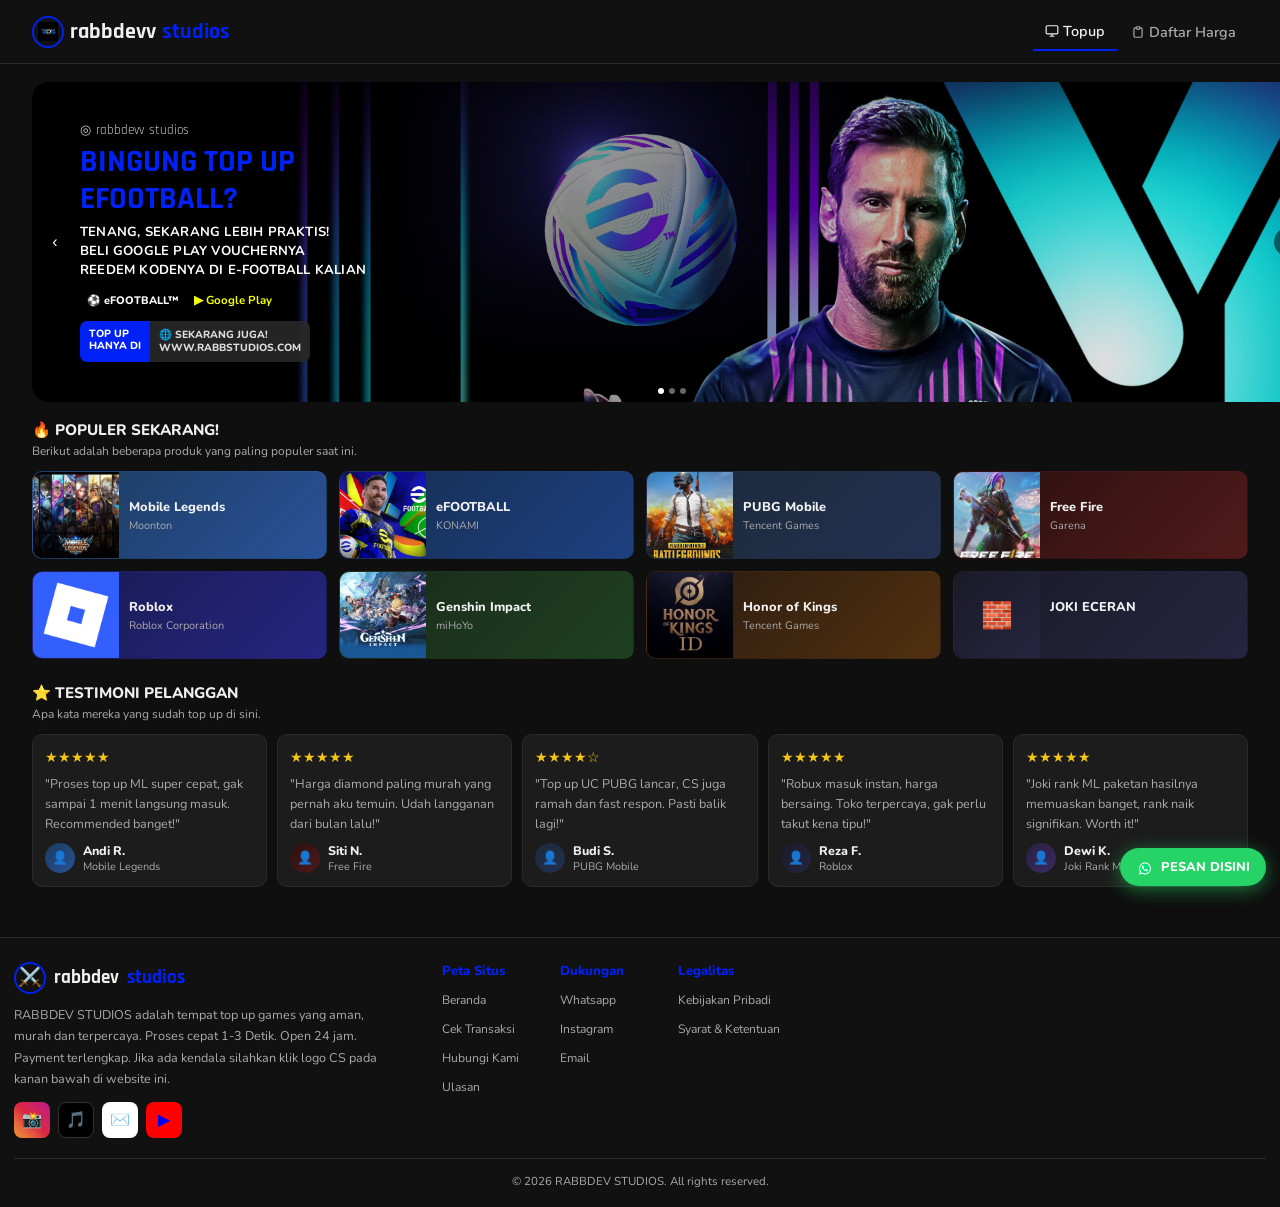
==== index.html @ ddd5c57e "Add files via upload" ====
<!DOCTYPE html>
<html lang="id">
<head>
  <meta charset="UTF-8" />
  <meta name="viewport" content="width=device-width, initial-scale=1.0, maximum-scale=1.0" />
  <title>RabbStudios - Top Up Games</title>
  <link href="https://fonts.googleapis.com/css2?family=Rajdhani:wght@500;600;700&family=Nunito:wght@400;600;700;800&display=swap" rel="stylesheet" />
  <link rel="stylesheet" href="css/style.css">
</head>
<body>

<!-- NAVBAR -->
<header>
  <a class="logo" href="#">
    <div class="logo-icon">
      <img src="assets/img/logo.png" alt="logo">
    </div>
    rabbdevv<span>studios</span>
  </a>
  <nav>
    <ul class="nav-links">
      <li><a href="#" class="active">
        <svg width="14" height="14" fill="none" stroke="currentColor" stroke-width="2" viewBox="0 0 24 24"><rect x="2" y="3" width="20" height="14" rx="2"/><path d="M8 21h8M12 17v4"/></svg>
        Topup
      </a></li>
      <li><a href="harga.html">
        <svg width="14" height="14" fill="none" stroke="currentColor" stroke-width="2" viewBox="0 0 24 24"><path d="M9 5H7a2 2 0 0 0-2 2v12a2 2 0 0 0 2 2h10a2 2 0 0 0 2-2V7a2 2 0 0 0-2-2h-2"/><rect x="9" y="3" width="6" height="4" rx="1"/></svg>
        Daftar Harga
      </a></li>
    </ul>
  </nav>
</header>

<!-- HERO SLIDER -->
<div class="hero">
  <div class="slides-wrapper">
    <div class="slides" id="slides">

      <!-- Slide 1: eFOOTBALL -->
      <div class="slide">
        <div class="slide-bg" style="background-image: url('assets/img/BG2.JPG');"></div>
        <div class="slide-content">
          <div class="slide-brand">
            <span>◎</span> rabbdevv<span>studios</span>
          </div>
          <div class="slide-title">BINGUNG TOP UP<br>eFOOTBALL?</div>
          <div class="slide-sub">Tenang, sekarang lebih praktis!<br>BELI GOOGLE PLAY VOUCHERNYA<br>REEDEM KODENYA DI E-FOOTBALL KALIAN</div>
          <div class="slide-logos">
            <div style="background:#000;padding:3px 7px;border-radius:4px;color:#fff;font-weight:800;font-size:.68rem;">⚽ eFOOTBALL™</div>
            <div style="display:flex;align-items:center;gap:4px;color:#f2ff00;font-weight:700;font-size:.72rem;">▶ Google Play</div>
          </div>
          <div class="slide-cta">
            <div class="cta-left">TOP UP<br>HANYA DI</div>
            <div class="cta-right">🌐 SEKARANG JUGA!<br>WWW.RABBSTUDIOS.COM</div>
          </div>
        </div>
      </div>

      <!-- Slide 2: Mobile Legends -->
      <div class="slide">
        <div class="slide-bg" style="background-image: url('assets/img/BG6.jpg');"></div>
        <div class="slide-content">
          <div class="slide-brand" style="color:#7ec8e3;">◎ Rabbdevv<span>studios</span></div>
          <div class="slide-title" style="color:#7ec8e3;">TOP UP MOBILE LEGENDS<br>LEBIH MURAH DI SINI!</div>
          <div class="slide-sub">DIAMOND MURAH, PROSES CEPAT<br>OPEN 24 JAM TANPA HENTI</div>
          <div class="slide-cta">
            <div class="cta-left" style="background:#7ec8e3;color:#111;">TOP UP<br>HANYA DI</div>
            <div class="cta-right">🌐 SEKARANG JUGA!<br>WWW.RABBSTUDIOS.COM</div>
          </div>
        </div>
      </div>

      <!-- Slide 3: Robux -->
      <div class="slide">
        <div class="slide-bg" style="background-image: url('assets/img/BG4.JPG');"></div>
        <div class="slide-content">
          <div class="slide-brand" style="color:#03ff57;">◎ Rabbdevv<span>studios</span></div>
          <div class="slide-title" style="color:#ff8c00;">Robux<br>HARGA TERJANGKAU!</div>
          <div class="slide-sub">TERSEDIA BERBAGAI NOMINAL<br>COCOK UNTUK AVATAR DESAIN SESUKA MU</div>
          <div class="slide-cta">
            <div class="cta-left" style="background:#ff8c00;">TOP UP<br>HANYA DI</div>
            <div class="cta-right">🌐 SEKARANG JUGA!<br>WWW.RABBSTUDIOS.COM</div>
          </div>
        </div>
      </div>

    </div>
  </div>

  <button class="arrow-btn arrow-left" onclick="slide(-1)">&#8249;</button>
  <button class="arrow-btn arrow-right" onclick="slide(1)">&#8250;</button>
  <div class="dots" id="dots">
    <div class="dot active" onclick="goSlide(0)"></div>
    <div class="dot" onclick="goSlide(1)"></div>
    <div class="dot" onclick="goSlide(2)"></div>
  </div>
</div>

<!-- MAIN -->
<main>

  <!-- POPULAR -->
  <div class="section-title">🔥 POPULER SEKARANG!</div>
  <div class="section-sub">Berikut adalah beberapa produk yang paling populer saat ini.</div>
  <div class="popular-grid">

    <div class="pop-card card-blue">
      <div class="pop-thumb-placeholder">
        <img src="assets/img/ml.jpg" alt="Mobile Legends">
      </div>
      <div class="pop-info">
        <div class="pop-name">Mobile Legends</div>
        <div class="pop-dev">Moonton</div>
      </div>
    </div>

    <div class="pop-card card-blue2">
      <div class="pop-thumb-placeholder">
        <img src="assets/img/EF.jpg" alt="eFOOTBALL">
      </div>
      <div class="pop-info">
        <div class="pop-name">eFOOTBALL</div>
        <div class="pop-dev">KONAMI</div>
      </div>
    </div>

    <div class="pop-card" style="background:linear-gradient(135deg,#1a2a3a,#243050);">
      <div class="pop-thumb-placeholder">
        <img src="assets/img/PUBG.JPG" alt="PUBG Mobile">
      </div>
      <div class="pop-info">
        <div class="pop-name">PUBG Mobile</div>
        <div class="pop-dev">Tencent Games</div>
      </div>
    </div>

    <div class="pop-card" style="background:linear-gradient(135deg,#2a1010,#501a1a);">
      <div class="pop-thumb-placeholder">
        <img src="assets/img/FF.jpg" alt="Free Fire">
      </div>
      <div class="pop-info">
        <div class="pop-name">Free Fire</div>
        <div class="pop-dev">Garena</div>
      </div>
    </div>

    <div class="pop-card" style="background:linear-gradient(135deg,#1a1a50,#252580);">
      <div class="pop-thumb-placeholder">
        <img src="assets/img/ROBLOX.JPG" alt="Roblox">
      </div>
      <div class="pop-info">
        <div class="pop-name">Roblox</div>
        <div class="pop-dev">Roblox Corporation</div>
      </div>
    </div>

    <div class="pop-card" style="background:linear-gradient(135deg,#1a2a1a,#1e4020);">
      <div class="pop-thumb-placeholder">
        <img src="assets/img/GENSIN.JPG" alt="Genshin Impact">
      </div>
      <div class="pop-info">
        <div class="pop-name">Genshin Impact</div>
        <div class="pop-dev">miHoYo</div>
      </div>
    </div>

    <div class="pop-card" style="background:linear-gradient(135deg,#2a1a10,#503010);">
      <div class="pop-thumb-placeholder">
        <img src="assets/img/honorofking.jpg" alt="Honor of Kings">
      </div>
      <div class="pop-info">
        <div class="pop-name">Honor of Kings</div>
        <div class="pop-dev">Tencent Games</div>
      </div>
    </div>

    <div class="pop-card" style="background:linear-gradient(135deg,#1a1a28,#252540);">
      <div class="pop-thumb-placeholder" style="background:linear-gradient(135deg,#1a1a28,#252540);font-size:1.6rem;">🧱</div>
      <div class="pop-info">
        <div class="pop-name">JOKI ECERAN</div>
        <div class="pop-dev">&nbsp;</div>
      </div>
    </div>

  </div>

  <!-- TESTIMONI -->
  <div class="section-title" style="margin-top: 24px;">⭐ TESTIMONI PELANGGAN</div>
  <div class="section-sub">Apa kata mereka yang sudah top up di sini.</div>

  <div class="testimoni-grid">

    <div class="testi-card">
      <div class="testi-stars">★★★★★</div>
      <div class="testi-text">"Proses top up ML super cepat, gak sampai 1 menit langsung masuk. Recommended banget!"</div>
      <div class="testi-user">
        <div class="testi-avatar" style="background:linear-gradient(135deg,#1a3a5c,#2a5298);">👤</div>
        <div>
          <div class="testi-name">Andi R.</div>
          <div class="testi-game">Mobile Legends</div>
        </div>
      </div>
    </div>

    <div class="testi-card">
      <div class="testi-stars">★★★★★</div>
      <div class="testi-text">"Harga diamond paling murah yang pernah aku temuin. Udah langganan dari bulan lalu!"</div>
      <div class="testi-user">
        <div class="testi-avatar" style="background:linear-gradient(135deg,#2a1010,#501a1a);">👤</div>
        <div>
          <div class="testi-name">Siti N.</div>
          <div class="testi-game">Free Fire</div>
        </div>
      </div>
    </div>

    <div class="testi-card">
      <div class="testi-stars">★★★★☆</div>
      <div class="testi-text">"Top up UC PUBG lancar, CS juga ramah dan fast respon. Pasti balik lagi!"</div>
      <div class="testi-user">
        <div class="testi-avatar" style="background:linear-gradient(135deg,#1a2a3a,#243050);">👤</div>
        <div>
          <div class="testi-name">Budi S.</div>
          <div class="testi-game">PUBG Mobile</div>
        </div>
      </div>
    </div>

    <div class="testi-card">
      <div class="testi-stars">★★★★★</div>
      <div class="testi-text">"Robux masuk instan, harga bersaing. Toko terpercaya, gak perlu takut kena tipu!"</div>
      <div class="testi-user">
        <div class="testi-avatar" style="background:linear-gradient(135deg,#1a1a28,#252540);">👤</div>
        <div>
          <div class="testi-name">Reza F.</div>
          <div class="testi-game">Roblox</div>
        </div>
      </div>
    </div>

    <div class="testi-card">
      <div class="testi-stars">★★★★★</div>
      <div class="testi-text">"Joki rank ML paketan hasilnya memuaskan banget, rank naik signifikan. Worth it!"</div>
      <div class="testi-user">
        <div class="testi-avatar" style="background:linear-gradient(135deg,#2a2040,#3a2a60);">👤</div>
        <div>
          <div class="testi-name">Dewi K.</div>
          <div class="testi-game">Joki Rank ML</div>
        </div>
      </div>
    </div>

  </div>

</main>

<!-- FOOTER -->
<footer>
  <div class="footer-top">
    <div class="footer-brand">
      <div class="footer-logo">
        <div class="logo-icon" style="border-color:var(--accent-gold);color:var(--accent-gold);">⚔️</div>
        rabbdev<span>studios</span>
      </div>
      <p class="footer-desc">
        RABBDEV STUDIOS adalah tempat top up games yang aman, murah dan terpercaya. Proses cepat 1-3 Detik. Open 24 jam. Payment terlengkap. Jika ada kendala silahkan klik logo CS pada kanan bawah di website ini.
      </p>
      <div class="social-icons">
        <a class="social-icon si-ig" href="#" title="Instagram">📸</a>
        <a class="social-icon si-tt" href="#" title="TikTok">🎵</a>
        <a class="social-icon si-gm" href="#" title="Email" style="color:#c00;">✉️</a>
        <a class="social-icon si-yt" href="#" title="YouTube">▶</a>
      </div>
    </div>

    <div class="footer-cols">
      <div class="footer-col">
        <h4>Peta Situs</h4>
        <ul>
          <li><a href="#">Beranda</a></li>
          <li><a href="#">Cek Transaksi</a></li>
          <li><a href="#">Hubungi Kami</a></li>
          <li><a href="#">Ulasan</a></li>
        </ul>
      </div>
      <div class="footer-col">
        <h4>Dukungan</h4>
        <ul>
          <li><a href="#">Whatsapp</a></li>
          <li><a href="#">Instagram</a></li>
          <li><a href="#">Email</a></li>
        </ul>
      </div>
      <div class="footer-col">
        <h4>Legalitas</h4>
        <ul>
          <li><a href="#">Kebijakan Pribadi</a></li>
          <li><a href="#">Syarat &amp; Ketentuan</a></li>
        </ul>
      </div>
    </div>
  </div>
  <div class="footer-bottom">© 2026 RABBDEV STUDIOS. All rights reserved.</div>
</footer>

<!-- CS BUTTON -->
<a href="https://wa.me/081564795908" target="_blank" class="cs-btn">
  <img src="assets/img/wa1.svg" alt="WhatsApp" class="cs-icon"
       onerror="this.style.display='none'">
  PESAN DISINI
</a>

<script>
  let cur = 0;
  const total = 3;

  function updateSlider() {
    const slidesEl = document.getElementById('slides');
    slidesEl.style.transform = `translateX(-${cur * 100}%)`;
    document.querySelectorAll('.dot').forEach((d, i) => d.classList.toggle('active', i === cur));
  }

  function slide(dir) {
    cur = (cur + dir + total) % total;
    updateSlider();
  }

  function goSlide(i) {
    cur = i;
    updateSlider();
  }

  // Auto-play
  let autoPlay = setInterval(() => slide(1), 4000);

  // Pause autoplay on touch/interact
  document.querySelector('.hero').addEventListener('touchstart', () => {
    clearInterval(autoPlay);
    autoPlay = setInterval(() => slide(1), 5000);
  }, { passive: true });

  // Touch/swipe support for slider
  let touchStartX = 0;
  const slidesWrapper = document.querySelector('.slides-wrapper');

  slidesWrapper.addEventListener('touchstart', (e) => {
    touchStartX = e.touches[0].clientX;
  }, { passive: true });

  slidesWrapper.addEventListener('touchend', (e) => {
    const diff = touchStartX - e.changedTouches[0].clientX;
    if (Math.abs(diff) > 40) {
      slide(diff > 0 ? 1 : -1);
    }
  });
</script>

</body>
</html>
---- css/style.css ----
*, *::before, *::after { box-sizing: border-box; margin: 0; padding: 0; }

:root {
  --bg-dark: #0f0f0f;
  --bg-card: #1c1c1c;
  --bg-card2: #242424;
  --accent-gold: #0021f5;
  --accent-gold-light: #0004ff;
  --accent-red: #e03030;
  --text-main: #f0f0f0;
  --text-muted: #aaa;
  --border: #2a2a2a;
  --nav-h: 52px;
}

html, body {
  width: 100%;
  max-width: 100vw;
  overflow-x: hidden;
}

body {
  font-family: 'Nunito', sans-serif;
  background: var(--bg-dark);
  color: var(--text-main);
  min-height: 100vh;
}

/* ── NAVBAR ── */
header {
  position: sticky; top: 0; z-index: 100;
  background: #111;
  border-bottom: 1px solid var(--border);
  height: var(--nav-h);
  display: flex; align-items: center;
  padding: 0 12px; gap: 8px;
  width: 100%;
}

.logo {
  display: flex; align-items: center; gap: 6px;
  font-family: 'Rajdhani', sans-serif;
  font-size: 1rem; font-weight: 700;
  color: var(--text-main); text-decoration: none;
  white-space: nowrap;
  flex-shrink: 0;
}

.logo-icon {
  width: 32px; height: 32px;
  border: 2px solid var(--accent-gold);
  border-radius: 50%;
  display: flex; align-items: center; justify-content: center;
  overflow: hidden;
  flex-shrink: 0;
}

.logo-icon img {
  width: 85%; height: 70%; object-fit: contain;
}

.logo span { color: var(--accent-gold); }

nav { margin-left: auto; flex-shrink: 0; }

.nav-links {
  display: flex; align-items: center; gap: 2px;
  list-style: none;
}

.nav-links a {
  display: flex; align-items: center; gap: 4px;
  padding: 6px 8px; border-radius: 6px;
  text-decoration: none; color: var(--text-muted);
  font-size: .76rem; font-weight: 600;
  transition: color .2s, background .2s;
  white-space: nowrap;
}

.nav-links a:hover { color: var(--text-main); background: #2a2a2a; }
.nav-links a.active {
  color: var(--text-main);
  border-bottom: 2px solid var(--accent-gold);
  border-radius: 0;
}

/* ── HERO SLIDER ── */
.hero {
  position: relative;
  margin: 10px 0;        /* full-width, no side margin on mobile */
  overflow: hidden;
  width: 100%;
}

.slides-wrapper {
  overflow: hidden;
  width: 100%;
  border-radius: 0;
}

.slides {
  display: flex;
  transition: transform .5s ease;
  width: 100%;
}

.slide {
  min-width: 100%;
  width: 100%;
  height: 220px;
  display: flex; align-items: center;
  position: relative; overflow: hidden;
  flex-shrink: 0;
}

/* Background image fills the slide properly */
.slide-bg {
  position: absolute; inset: 0;
  background-size: cover !important;
  background-position: center top !important;
  background-repeat: no-repeat !important;
}

/* Dark overlay so text is always readable */
.slide-bg::after {
  content: '';
  position: absolute; inset: 0;
  background: linear-gradient(90deg, rgba(0,0,0,0.75) 0%, rgba(0,0,0,0.3) 60%, rgba(0,0,0,0) 100%);
}

.slide-content {
  position: relative; z-index: 2;
  padding: 16px;
  width: 68%;
  max-width: 280px;
}

.slide-brand {
  display: flex; align-items: center; gap: 5px;
  font-family: 'Rajdhani', sans-serif; font-size: .8rem;
  color: #ccc; margin-bottom: 6px;
}

.slide-title {
  font-family: 'Rajdhani', sans-serif;
  font-size: 1.2rem; font-weight: 700; line-height: 1.15;
  color: var(--accent-gold); text-transform: uppercase;
  text-shadow: 1px 1px 0 rgba(0,0,0,.5);
  margin-bottom: 5px;
}

.slide-sub {
  font-size: .66rem; font-weight: 700;
  color: #ffffff; text-transform: uppercase;
  letter-spacing: .2px; line-height: 1.45;
  margin-bottom: 10px;
}

.slide-logos {
  display: flex; align-items: center; gap: 8px;
  margin-bottom: 10px;
  flex-wrap: wrap;
}

.slide-cta {
  display: inline-flex; align-items: stretch;
  border-radius: 7px; overflow: hidden;
  font-size: .65rem; font-weight: 800; text-transform: uppercase;
}

.cta-left {
  background: var(--accent-gold); color: #fff;
  padding: 7px 9px; line-height: 1.2;
}

.cta-right {
  background: rgba(40,40,40,0.9); color: #ddd;
  padding: 7px 9px;
  display: flex; align-items: center;
  line-height: 1.3;
}

/* Arrow buttons */
.arrow-btn {
  position: absolute; top: 50%; transform: translateY(-50%);
  width: 30px; height: 30px; border-radius: 50%;
  background: rgba(0,0,0,.5); border: none;
  color: #fff; font-size: 1rem; cursor: pointer;
  display: flex; align-items: center; justify-content: center;
  z-index: 10; transition: background .2s;
}
.arrow-btn:hover { background: rgba(0,0,0,.75); }
.arrow-left { left: 8px; }
.arrow-right { right: 8px; }

.dots {
  position: absolute; bottom: 8px; left: 50%;
  transform: translateX(-50%); display: flex; gap: 5px;
  z-index: 10;
}

.dot {
  width: 6px; height: 6px; border-radius: 50%;
  background: rgba(255,255,255,.4); cursor: pointer;
  transition: background .2s;
}
.dot.active { background: #fff; }

/* ── MAIN ── */
main { padding: 0 10px 90px; width: 100%; }

/* ── SECTION TITLES ── */
.section-title {
  display: flex; align-items: center; gap: 7px;
  font-size: .95rem; font-weight: 800;
  margin-bottom: 3px; margin-top: 18px;
}

.section-sub {
  font-size: .75rem; color: var(--text-muted);
  margin-bottom: 12px;
  white-space: nowrap; overflow: hidden; text-overflow: ellipsis;
}

/* ── POPULAR GRID ── */
.popular-grid {
  display: grid;
  grid-template-columns: repeat(2, 1fr);
  gap: 8px;
  width: 100%;
}

.pop-card {
  background: var(--bg-card);
  border-radius: 10px; overflow: hidden;
  display: flex; align-items: center;
  cursor: pointer;
  transition: transform .2s, box-shadow .2s;
  border: 1px solid transparent;
  width: 100%;
}

.pop-card:hover {
  transform: translateY(-2px);
  box-shadow: 0 6px 20px rgba(0,0,0,.4);
  border-color: var(--accent-gold);
}

.pop-thumb-placeholder {
  width: 68px; height: 68px;
  flex-shrink: 0;
  display: flex; align-items: center; justify-content: center;
  font-size: 1.6rem;
  overflow: hidden;
}

.pop-thumb-placeholder img {
  width: 100%; height: 100%; object-fit: cover;
}

.pop-info { padding: 8px 10px; min-width: 0; }
.pop-name {
  font-weight: 800; font-size: .8rem; margin-bottom: 2px;
  white-space: nowrap; overflow: hidden; text-overflow: ellipsis;
}
.pop-dev { font-size: .68rem; color: var(--text-muted); }

.card-blue  { background: linear-gradient(135deg, #1a3a5c, #2a5298); }
.card-blue2 { background: linear-gradient(135deg, #162d50, #1e4080); }

/* ── TESTIMONI ── */
.testimoni-grid {
  display: grid;
  grid-template-columns: 1fr;
  gap: 10px;
  margin-top: 12px;
}

.testi-card {
  background: var(--bg-card);
  border-radius: 10px;
  padding: 12px;
  border: 1px solid var(--border);
  display: flex; flex-direction: column; gap: 7px;
}

.testi-stars { color: #f5c518; font-size: .9rem; }
.testi-text {
  font-size: .79rem; color: var(--text-muted);
  line-height: 1.6;
}

.testi-user {
  display: flex; align-items: center; gap: 8px;
}

.testi-avatar {
  width: 30px; height: 30px; border-radius: 50%;
  display: flex; align-items: center; justify-content: center;
  font-size: .8rem; flex-shrink: 0;
}

.testi-name { font-size: .78rem; font-weight: 800; }
.testi-game { font-size: .68rem; color: var(--text-muted); }

/* ── FOOTER ── */
footer {
  background: #111;
  border-top: 1px solid var(--border);
  padding: 24px 14px 18px;
  width: 100%;
}

.footer-top {
  display: flex;
  flex-direction: column;
  gap: 20px;
  margin-bottom: 20px;
}

.footer-logo {
  display: flex; align-items: center; gap: 8px;
  font-family: 'Rajdhani', sans-serif; font-size: 1.2rem; font-weight: 700;
  color: var(--text-main); margin-bottom: 10px;
}
.footer-logo span { color: var(--accent-gold); }

.footer-desc {
  font-size: .79rem; color: var(--text-muted);
  line-height: 1.7;
}

.social-icons { display: flex; gap: 8px; margin-top: 12px; flex-wrap: wrap; }

.social-icon {
  width: 36px; height: 36px; border-radius: 8px;
  display: flex; align-items: center; justify-content: center;
  font-size: 1rem; cursor: pointer;
  transition: transform .2s; text-decoration: none;
}
.social-icon:hover { transform: scale(1.1); }
.si-ig { background: linear-gradient(45deg, #f09433, #e6683c, #dc2743, #cc2366, #bc1888); }
.si-tt { background: #000; border: 1px solid #333; }
.si-gm { background: #fff; }
.si-yt { background: #ff0000; }

.footer-cols {
  display: grid;
  grid-template-columns: repeat(3, 1fr);
  gap: 16px;
}

.footer-col h4 {
  font-size: .82rem; font-weight: 800;
  color: var(--accent-gold); margin-bottom: 8px;
}

.footer-col ul { list-style: none; display: flex; flex-direction: column; gap: 7px; }

.footer-col ul li a {
  color: var(--text-muted); text-decoration: none;
  font-size: .76rem; transition: color .2s;
}
.footer-col ul li a:hover { color: var(--accent-gold); }

.footer-bottom {
  border-top: 1px solid var(--border);
  padding-top: 14px; text-align: center;
  font-size: .72rem; color: var(--text-muted);
}

/* ── CS / WA BUTTON ── */
.cs-btn {
  position: fixed; bottom: 14px; right: 14px; z-index: 200;
  background: #25D366;
  border: none;
  border-radius: 50px; padding: 10px 16px;
  display: flex; align-items: center; gap: 7px;
  font-family: 'Nunito', sans-serif; font-size: .8rem; font-weight: 800;
  color: #fff; cursor: pointer;
  box-shadow: 0 4px 18px rgba(37, 211, 102, 0.5);
  transition: background .2s, transform .2s;
  text-decoration: none;
}

.cs-btn:hover { background: #1ebe5d; transform: translateY(-2px); }
.cs-icon { width: 18px; height: 18px; object-fit: contain; }

/* ══════════════════════════════════════════
   TABLET (≥ 600px)
══════════════════════════════════════════ */
@media (min-width: 600px) {
  :root { --nav-h: 58px; }

  header { padding: 0 18px; gap: 14px; }

  .hero { margin: 14px 0; }

  .slide { height: 280px; }
  .slide-content { max-width: 320px; }
  .slide-title { font-size: 1.6rem; }

  .popular-grid { grid-template-columns: repeat(3, 1fr); gap: 10px; }
  .pop-thumb-placeholder { width: 76px; height: 76px; }

  .testimoni-grid { grid-template-columns: repeat(2, 1fr); }

  main { padding: 0 14px 90px; }
}

/* ══════════════════════════════════════════
   DESKTOP (≥ 960px)
══════════════════════════════════════════ */
@media (min-width: 960px) {
  :root { --nav-h: 64px; }

  header { padding: 0 32px; gap: 20px; }
  .logo { font-size: 1.4rem; }
  .nav-links a { font-size: .9rem; padding: 8px 12px; }

  .hero { margin: 18px 32px; border-radius: 16px; }
  .slides-wrapper { border-radius: 16px; }

  .slide { height: 320px; border-radius: 16px; }
  .slide-bg { border-radius: 16px; }
  .slide-content { padding: 0 48px; max-width: 50%; }
  .slide-title { font-size: 2rem; }
  .slide-sub { font-size: .82rem; }

  .popular-grid { grid-template-columns: repeat(4, 1fr); gap: 12px; }
  .pop-thumb-placeholder { width: 86px; height: 86px; }

  .testimoni-grid { grid-template-columns: repeat(5, 1fr); }

  main { padding: 0 32px 50px; }

  .footer-top { flex-direction: row; gap: 48px; }
  .footer-brand { max-width: 380px; }
}
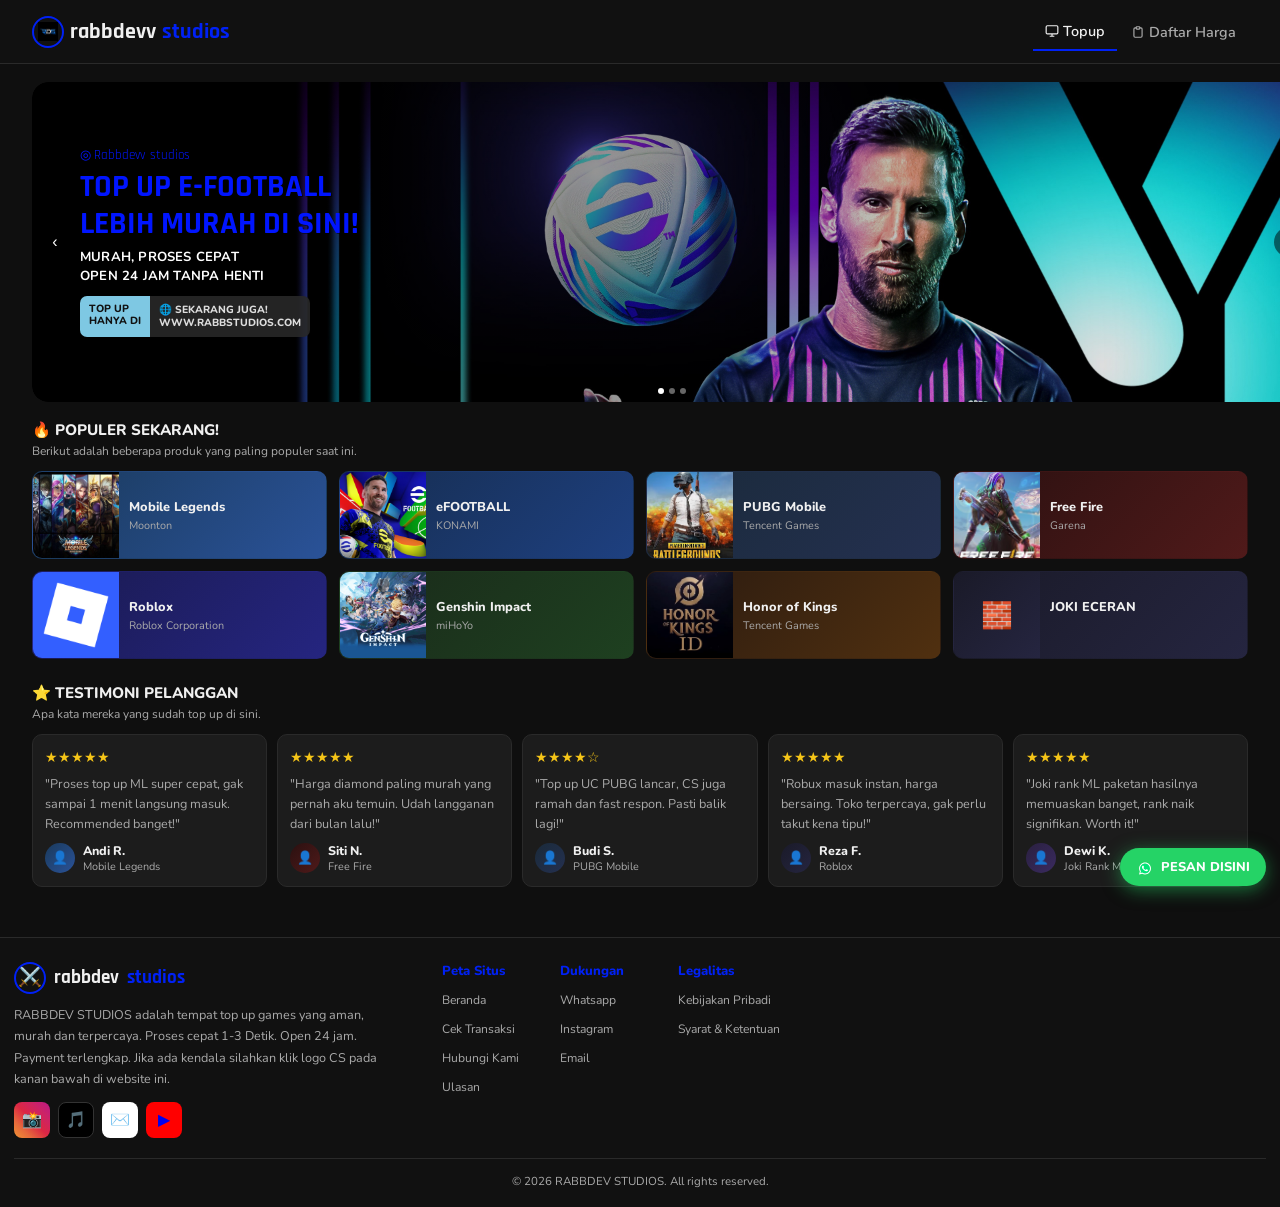
==== commit 3820849b: "Update slide content and styles in index.html" ====
--- a/index.html
+++ b/index.html
@@ -40,17 +40,11 @@
       <div class="slide">
         <div class="slide-bg" style="background-image: url('assets/img/BG2.JPG');"></div>
         <div class="slide-content">
-          <div class="slide-brand">
-            <span>◎</span> rabbdevv<span>studios</span>
-          </div>
-          <div class="slide-title">BINGUNG TOP UP<br>eFOOTBALL?</div>
-          <div class="slide-sub">Tenang, sekarang lebih praktis!<br>BELI GOOGLE PLAY VOUCHERNYA<br>REEDEM KODENYA DI E-FOOTBALL KALIAN</div>
-          <div class="slide-logos">
-            <div style="background:#000;padding:3px 7px;border-radius:4px;color:#fff;font-weight:800;font-size:.68rem;">⚽ eFOOTBALL™</div>
-            <div style="display:flex;align-items:center;gap:4px;color:#f2ff00;font-weight:700;font-size:.72rem;">▶ Google Play</div>
-          </div>
+          <div class="slide-brand" style="color:#0015ff;">◎ Rabbdevv<span>studios</span></div>
+          <div class="slide-title" style="color:#0015ff;">TOP UP E-FOOTBALL<br>LEBIH MURAH DI SINI!</div>
+          <div class="slide-sub">MURAH, PROSES CEPAT<br>OPEN 24 JAM TANPA HENTI</div>
           <div class="slide-cta">
-            <div class="cta-left">TOP UP<br>HANYA DI</div>
+            <div class="cta-left" style="background:#7ec8e3;color:#111;">TOP UP<br>HANYA DI</div>
             <div class="cta-right">🌐 SEKARANG JUGA!<br>WWW.RABBSTUDIOS.COM</div>
           </div>
         </div>
@@ -356,4 +350,4 @@
 </script>
 
 </body>
-</html>+</html>
